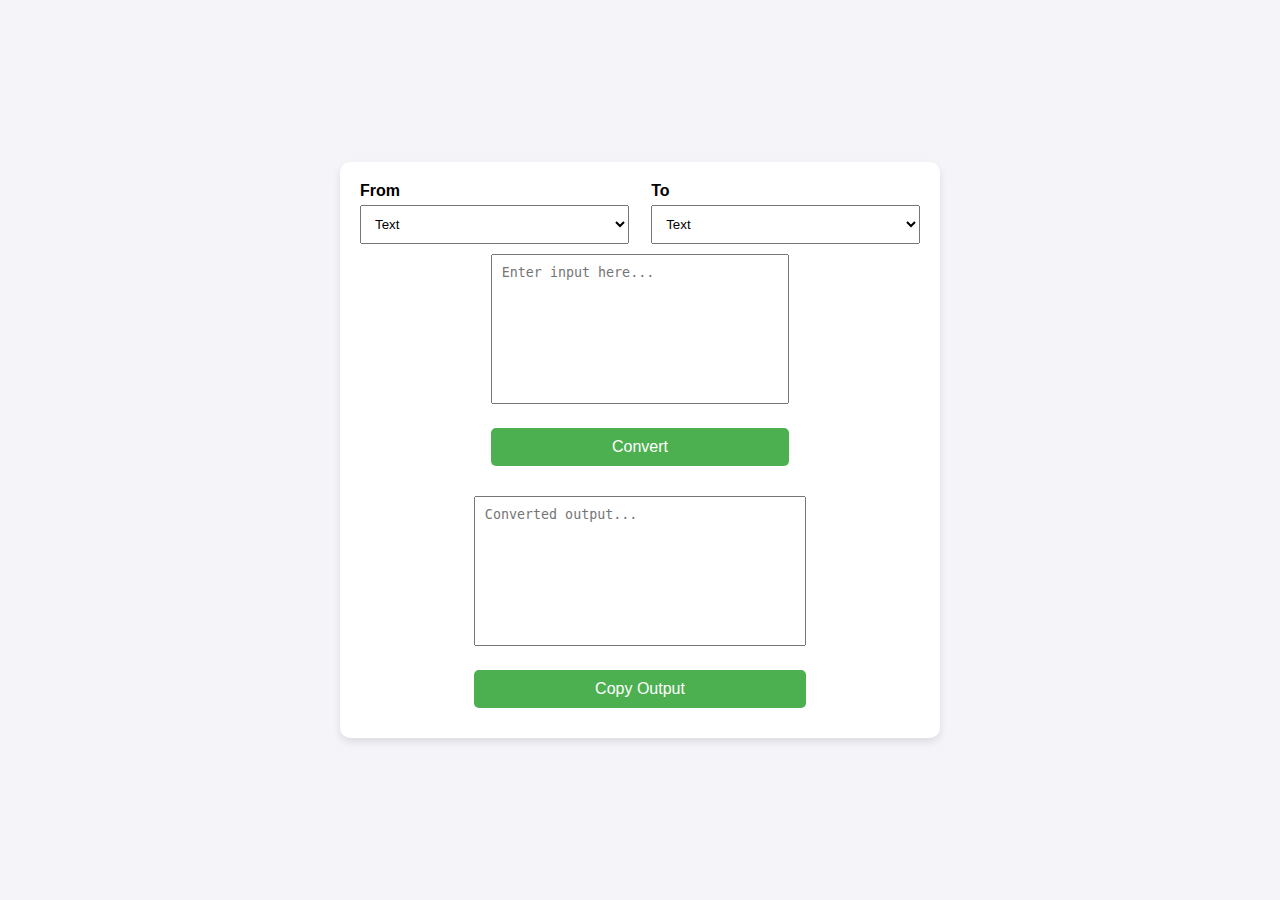
==== index.html @ 90bacc8d "Initial Commit" ====
<!DOCTYPE html>
<html lang="en">
<head>
    <meta charset="UTF-8">
    <meta name="viewport" content="width=device-width, initial-scale=1.0">
    <title>Converter</title>
    <link rel="stylesheet" href="styles.css">
</head>
<body>
    <div class="container">
        <div class="select-container">
            <div class="select-group">
                <label for="fromConversionType">From</label>
                <select id="fromConversionType">
                    <option value="text">Text</option>
                    <option value="binary">Binary</option>
                    <option value="hex">Hex</option>
                    <option value="morse">Morse Code</option>
                </select>
            </div>
            <div class="select-group">
                <label for="toConversionType">To</label>
                <select id="toConversionType">
                    <option value="text">Text</option>
                    <option value="binary">Binary</option>
                    <option value="hex">Hex</option>
                    <option value="morse">Morse Code</option>
                </select>
            </div>
        </div>
        <div class="converter">
            <div class="input-section">
                <textarea id="inputText" placeholder="Enter input here..."></textarea>
                <button onclick="convert()">Convert</button>
            </div>
            <div class="output-section">
                <textarea id="outputText" readonly placeholder="Converted output..."></textarea>
                <button onclick="copyToClipboard('outputText')">Copy Output</button>
            </div>
        </div>
    </div>
    <script src="script.js"></script>
</body>
</html>
---- styles.css ----
body {
    font-family: Arial, sans-serif;
    background-color: #f4f4f9;
    margin: 0;
    display: flex;
    justify-content: center;
    align-items: center;
    height: 100vh;
}

.container {
    background-color: #fff;
    border-radius: 10px;
    box-shadow: 0 4px 8px rgba(0, 0, 0, 0.1);
    width: 80%;
    max-width: 600px; /* Adjust width as needed */
    padding: 20px;
    box-sizing: border-box;
}

h1 {
    text-align: center;
    color: #333;
}

.converter {
    display: flex;
    flex-direction: column; /* Stack sections vertically */
    align-items: center; /* Center items horizontally */
    gap: 20px; /* Spacing between sections */
}

textarea, select, button {
    width: 100%; /* Full width for input elements */
    box-sizing: border-box;
    padding: 10px;
    margin-bottom: 10px;
}

button {
    background-color: #4CAF50;
    color: white;
    border: none;
    cursor: pointer;
    padding: 10px 20px;
    text-align: center;
    text-decoration: none;
    display: inline-block;
    font-size: 16px;
    margin-top: 10px;
    border-radius: 5px;
}

button:hover {
    opacity: 0.8;
}

textarea {
    height: 150px; /* Adjust height as needed */
    resize: none; /* Prevent resizing */
    overflow: auto; /* Enable scroll bars */
}

.select-container {
    display: flex;
    justify-content: space-between;
    width: 100%;
}

.select-group {
    display: flex;
    flex-direction: column;
    width: 48%; /* Adjust width as needed */
}

.select-group label {
    margin-bottom: 5px;
    font-weight: bold;
}

.select-group select {
    width: 100%;
    padding: 10px;
}
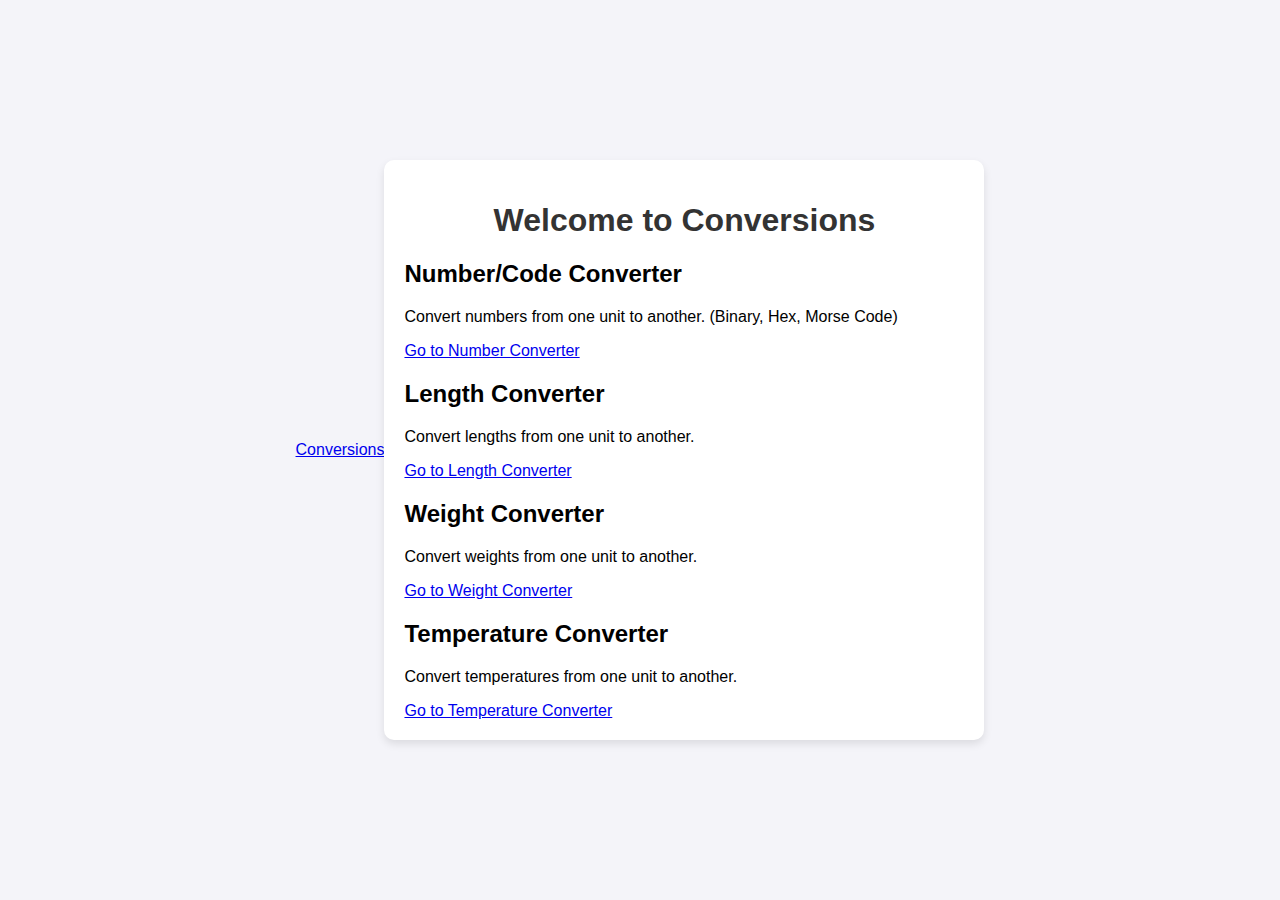
==== commit ffc92adb: "temp added" ====
--- a/index.html
+++ b/index.html
@@ -3,42 +3,44 @@
 <head>
     <meta charset="UTF-8">
     <meta name="viewport" content="width=device-width, initial-scale=1.0">
-    <title>Converter</title>
+    <title>Conversions</title>
     <link rel="stylesheet" href="styles.css">
 </head>
 <body>
-    <div class="container">
-        <div class="select-container">
-            <div class="select-group">
-                <label for="fromConversionType">From</label>
-                <select id="fromConversionType">
-                    <option value="text">Text</option>
-                    <option value="binary">Binary</option>
-                    <option value="hex">Hex</option>
-                    <option value="morse">Morse Code</option>
-                </select>
-            </div>
-            <div class="select-group">
-                <label for="toConversionType">To</label>
-                <select id="toConversionType">
-                    <option value="text">Text</option>
-                    <option value="binary">Binary</option>
-                    <option value="hex">Hex</option>
-                    <option value="morse">Morse Code</option>
-                </select>
-            </div>
-        </div>
-        <div class="converter">
-            <div class="input-section">
-                <textarea id="inputText" placeholder="Enter input here..."></textarea>
-                <button onclick="convert()">Convert</button>
-            </div>
-            <div class="output-section">
-                <textarea id="outputText" readonly placeholder="Converted output..."></textarea>
-                <button onclick="copyToClipboard('outputText')">Copy Output</button>
-            </div>
+    <div class="topbar">
+        <div class="topbar-brand">
+            <a href="/conversions/index.html">Conversions</a>
         </div>
     </div>
-    <script src="script.js"></script>
+
+    <main class="container">
+        <h1>Welcome to Conversions</h1>
+        
+        <section class="conversion-tool">
+            <h2>Number/Code Converter</h2>
+            <p>Convert numbers from one unit to another. (Binary, Hex, Morse Code)</p>
+            <a href="html/number.html">Go to Number Converter</a>
+        </section>
+
+        <section class="conversion-tool">
+            <h2>Length Converter</h2>
+            <p>Convert lengths from one unit to another.</p>
+            <a href="html/length.html">Go to Length Converter</a>
+        </section>
+
+        <section class="conversion-tool">
+            <h2>Weight Converter</h2>
+            <p>Convert weights from one unit to another.</p>
+            <a href="html/weight.html">Go to Weight Converter</a>
+        </section>
+
+        <section class="conversion-tool">
+            <h2>Temperature Converter</h2>
+            <p>Convert temperatures from one unit to another.</p>
+            <a href="html/temperature.html">Go to Temperature Converter</a>
+        </section>
+
+    </main>
+
 </body>
 </html>